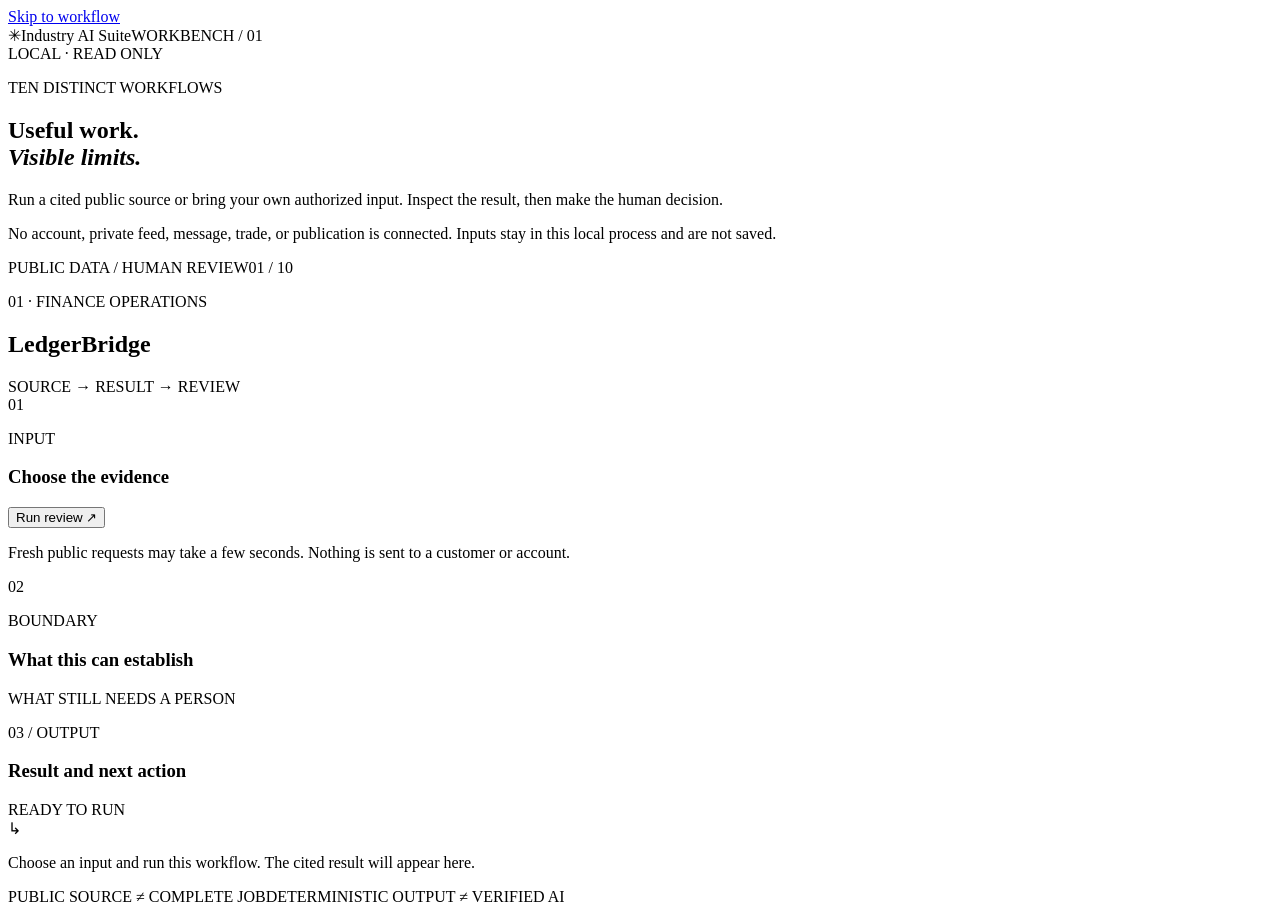
==== webapp/static/index.html @ ce4bc8d1 "Add ten-journey workbench and witnessed AI samples" ====
<!doctype html>
<html lang="en">
<head>
  <meta charset="utf-8">
  <meta name="viewport" content="width=device-width, initial-scale=1">
  <meta name="theme-color" content="#102a38">
  <meta name="workbench-token" content="__WORKBENCH_TOKEN__">
  <title>Industry AI Suite — workbench</title>
  <link rel="stylesheet" href="/styles.css">
  <script src="/app.js" defer></script>
</head>
<body>
  <a class="skip-link" href="#workflow">Skip to workflow</a>
  <header class="topbar">
    <div class="topbar__brand"><span class="mark" aria-hidden="true">✳</span><span>Industry AI Suite</span><span class="topbar__edition">WORKBENCH / 01</span></div>
    <div class="topbar__status"><span class="live-dot" aria-hidden="true"></span>LOCAL · READ ONLY</div>
  </header>
  <main class="shell">
    <aside class="rail" aria-label="Suite navigation">
      <div class="rail__intro"><p class="eyebrow">TEN DISTINCT WORKFLOWS</p><h1>Useful work.<br><em>Visible limits.</em></h1><p>Run a cited public source or bring your own authorized input. Inspect the result, then make the human decision.</p></div>
      <nav aria-label="Choose a workflow"><div id="workflow-nav" class="workflow-nav"></div></nav>
      <p class="rail__foot">No account, private feed, message, trade, or publication is connected. Inputs stay in this local process and are not saved.</p>
    </aside>
    <section id="workflow" class="workspace">
      <div class="workspace__topline"><span id="category">PUBLIC DATA / HUMAN REVIEW</span><span id="index">01 / 10</span></div>
      <div class="workspace__hero"><div><p id="signal" class="signal">01 · FINANCE OPERATIONS</p><h2 id="title">LedgerBridge</h2><p id="description" class="workspace__description"></p></div><div id="status-stamp" class="status-stamp">SOURCE → RESULT → REVIEW</div></div>
      <div class="workflow-grid">
        <section class="panel input-panel" aria-labelledby="input-heading"><div class="panel__header"><span class="step-number">01</span><div><p class="eyebrow">INPUT</p><h3 id="input-heading">Choose the evidence</h3></div></div><p id="input-help" class="panel__help"></p><form id="run-form" novalidate><div id="form-fields"></div><button id="run-button" class="button button--primary" type="submit">Run review <span aria-hidden="true">↗</span></button></form><p class="micro">Fresh public requests may take a few seconds. Nothing is sent to a customer or account.</p></section>
        <section class="panel boundary-panel" aria-labelledby="boundary-heading"><div class="panel__header"><span class="step-number">02</span><div><p class="eyebrow">BOUNDARY</p><h3 id="boundary-heading">What this can establish</h3></div></div><p id="outcome"></p><div class="boundary-rule"></div><p class="eyebrow">WHAT STILL NEEDS A PERSON</p><p id="boundary"></p></section>
      </div>
      <section id="result-panel" class="result-panel" aria-labelledby="result-heading"><div class="result-panel__head"><div><p class="eyebrow">03 / OUTPUT</p><h3 id="result-heading">Result and next action</h3></div><span id="result-state" class="result-state" role="status">READY TO RUN</span></div><div id="result-content"><div class="empty-state"><span aria-hidden="true">↳</span><p>Choose an input and run this workflow. The cited result will appear here.</p></div></div><div id="result-actions" class="result-actions" hidden><button id="download-button" class="button button--secondary" type="button">Download receipt</button><button id="review-button" class="button button--secondary" type="button">Mark locally reviewed</button></div></section>
      <footer class="workspace__foot"><span>PUBLIC SOURCE ≠ COMPLETE JOB</span><span>DETERMINISTIC OUTPUT ≠ VERIFIED AI</span></footer>
    </section>
  </main>
  <noscript><p class="noscript">Turn on JavaScript to use the local workbench. The Python command-line workflows remain available.</p></noscript>
</body>
</html>
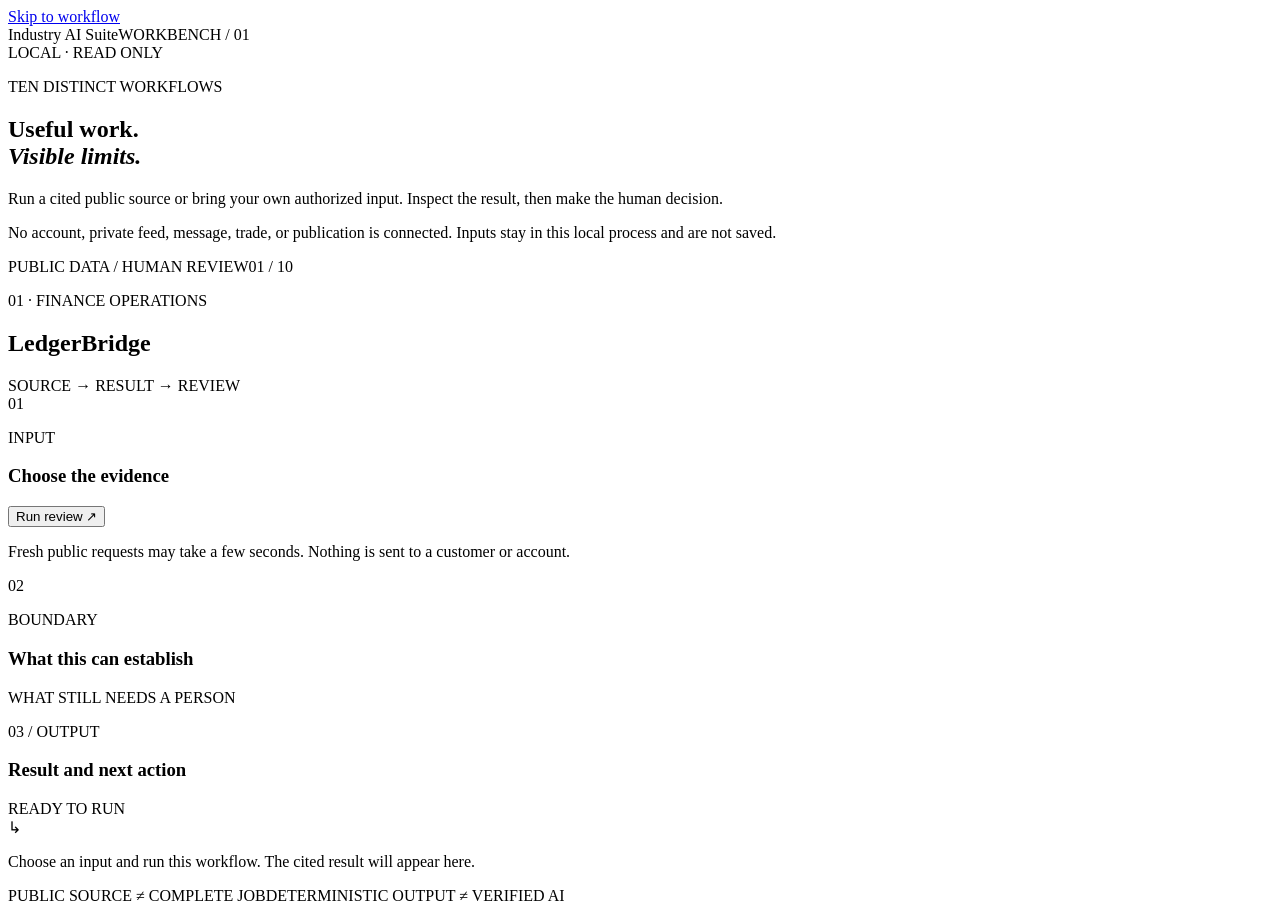
==== commit 770d541d: "Apply monochrome dossier theme to workbench and exported lab" ====
--- a/webapp/static/index.html
+++ b/webapp/static/index.html
@@ -3,16 +3,17 @@
 <head>
   <meta charset="utf-8">
   <meta name="viewport" content="width=device-width, initial-scale=1">
-  <meta name="theme-color" content="#102a38">
+  <meta name="theme-color" content="#090C10">
   <meta name="workbench-token" content="__WORKBENCH_TOKEN__">
   <title>Industry AI Suite — workbench</title>
   <link rel="stylesheet" href="/styles.css">
+  <link rel="stylesheet" href="/dark.css?v=dark-20260926-4">
   <script src="/app.js" defer></script>
 </head>
 <body>
   <a class="skip-link" href="#workflow">Skip to workflow</a>
   <header class="topbar">
-    <div class="topbar__brand"><span class="mark" aria-hidden="true">✳</span><span>Industry AI Suite</span><span class="topbar__edition">WORKBENCH / 01</span></div>
+    <div class="topbar__brand"><span class="mark" aria-hidden="true"></span><span>Industry AI Suite</span><span class="topbar__edition">WORKBENCH / 01</span></div>
     <div class="topbar__status"><span class="live-dot" aria-hidden="true"></span>LOCAL · READ ONLY</div>
   </header>
   <main class="shell">
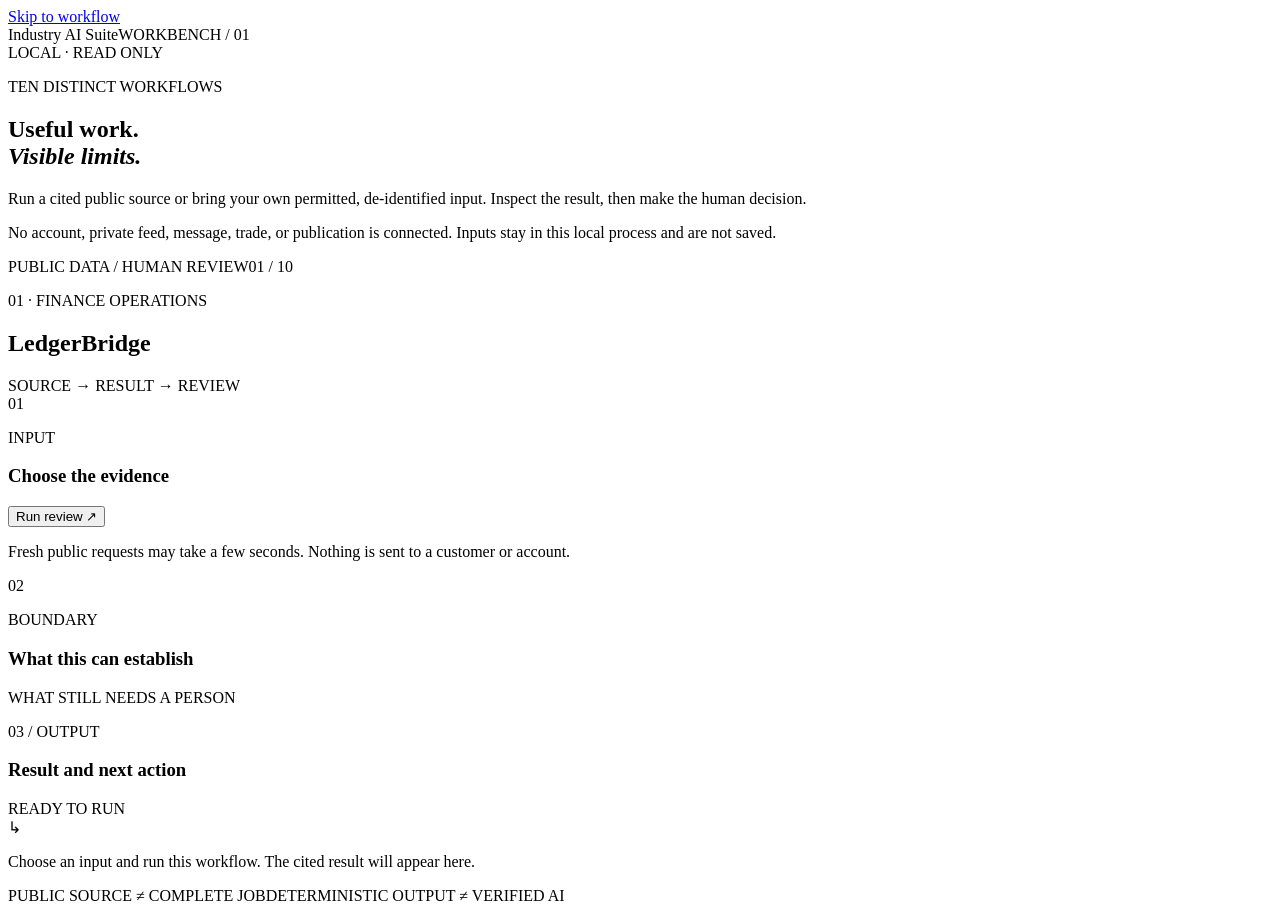
==== commit e0dd6012: "Add ten local organization review workflows" ====
--- a/webapp/static/index.html
+++ b/webapp/static/index.html
@@ -7,8 +7,8 @@
   <meta name="workbench-token" content="__WORKBENCH_TOKEN__">
   <title>Industry AI Suite — workbench</title>
   <link rel="stylesheet" href="/styles.css">
-  <link rel="stylesheet" href="/dark.css?v=dark-20260926-4">
-  <script src="/app.js" defer></script>
+  <link rel="stylesheet" href="/dark.css?v=enterprise-20260926-1">
+  <script src="/app.js?v=enterprise-20260926-1" defer></script>
 </head>
 <body>
   <a class="skip-link" href="#workflow">Skip to workflow</a>
@@ -18,7 +18,7 @@
   </header>
   <main class="shell">
     <aside class="rail" aria-label="Suite navigation">
-      <div class="rail__intro"><p class="eyebrow">TEN DISTINCT WORKFLOWS</p><h1>Useful work.<br><em>Visible limits.</em></h1><p>Run a cited public source or bring your own authorized input. Inspect the result, then make the human decision.</p></div>
+      <div class="rail__intro"><p class="eyebrow">TEN DISTINCT WORKFLOWS</p><h1>Useful work.<br><em>Visible limits.</em></h1><p>Run a cited public source or bring your own permitted, de-identified input. Inspect the result, then make the human decision.</p></div>
       <nav aria-label="Choose a workflow"><div id="workflow-nav" class="workflow-nav"></div></nav>
       <p class="rail__foot">No account, private feed, message, trade, or publication is connected. Inputs stay in this local process and are not saved.</p>
     </aside>
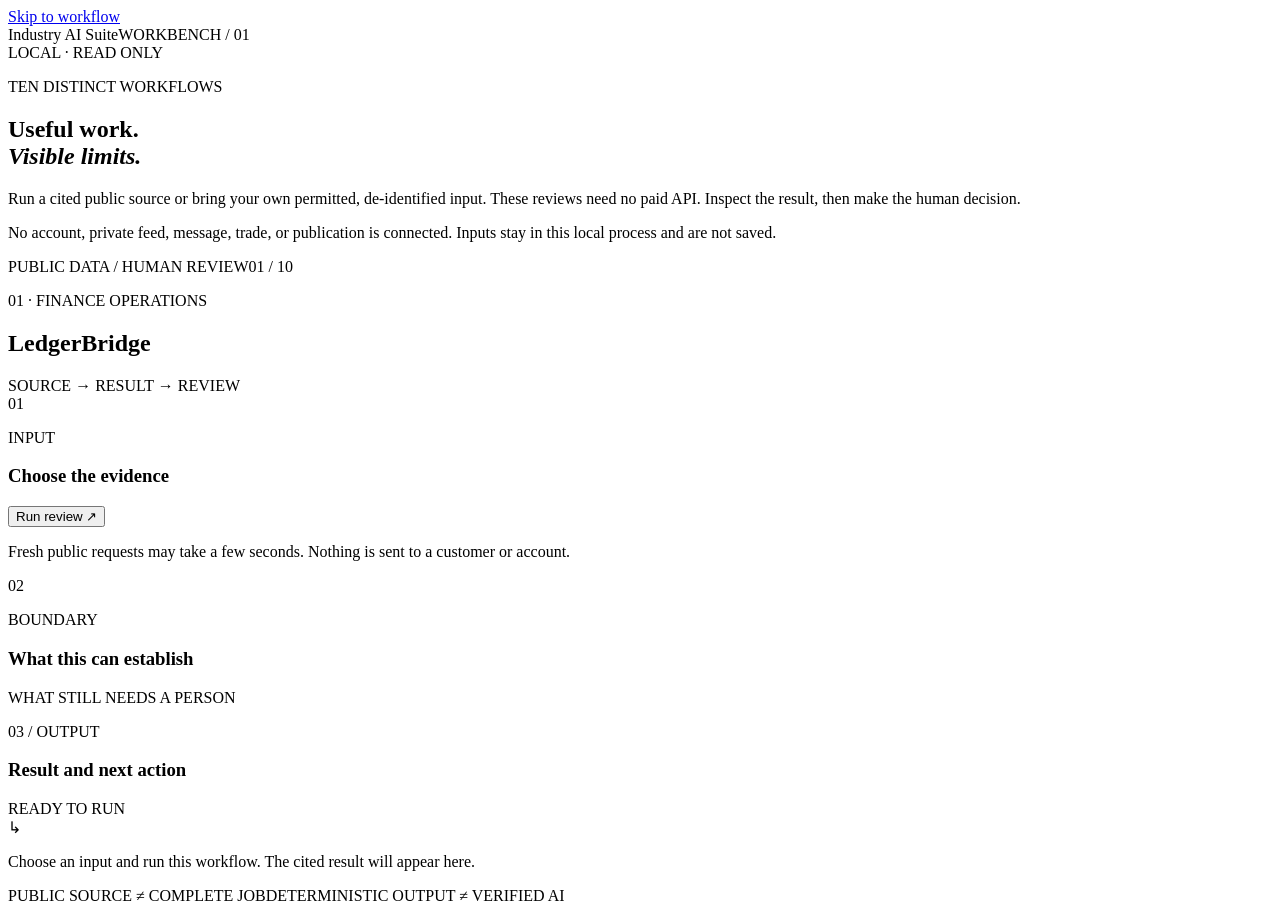
==== commit 8c5c6311: "Document free paths and clarify ChainWatch source fit" ====
--- a/webapp/static/index.html
+++ b/webapp/static/index.html
@@ -18,7 +18,7 @@
   </header>
   <main class="shell">
     <aside class="rail" aria-label="Suite navigation">
-      <div class="rail__intro"><p class="eyebrow">TEN DISTINCT WORKFLOWS</p><h1>Useful work.<br><em>Visible limits.</em></h1><p>Run a cited public source or bring your own permitted, de-identified input. Inspect the result, then make the human decision.</p></div>
+      <div class="rail__intro"><p class="eyebrow">TEN DISTINCT WORKFLOWS</p><h1>Useful work.<br><em>Visible limits.</em></h1><p>Run a cited public source or bring your own permitted, de-identified input. These reviews need no paid API. Inspect the result, then make the human decision.</p></div>
       <nav aria-label="Choose a workflow"><div id="workflow-nav" class="workflow-nav"></div></nav>
       <p class="rail__foot">No account, private feed, message, trade, or publication is connected. Inputs stay in this local process and are not saved.</p>
     </aside>
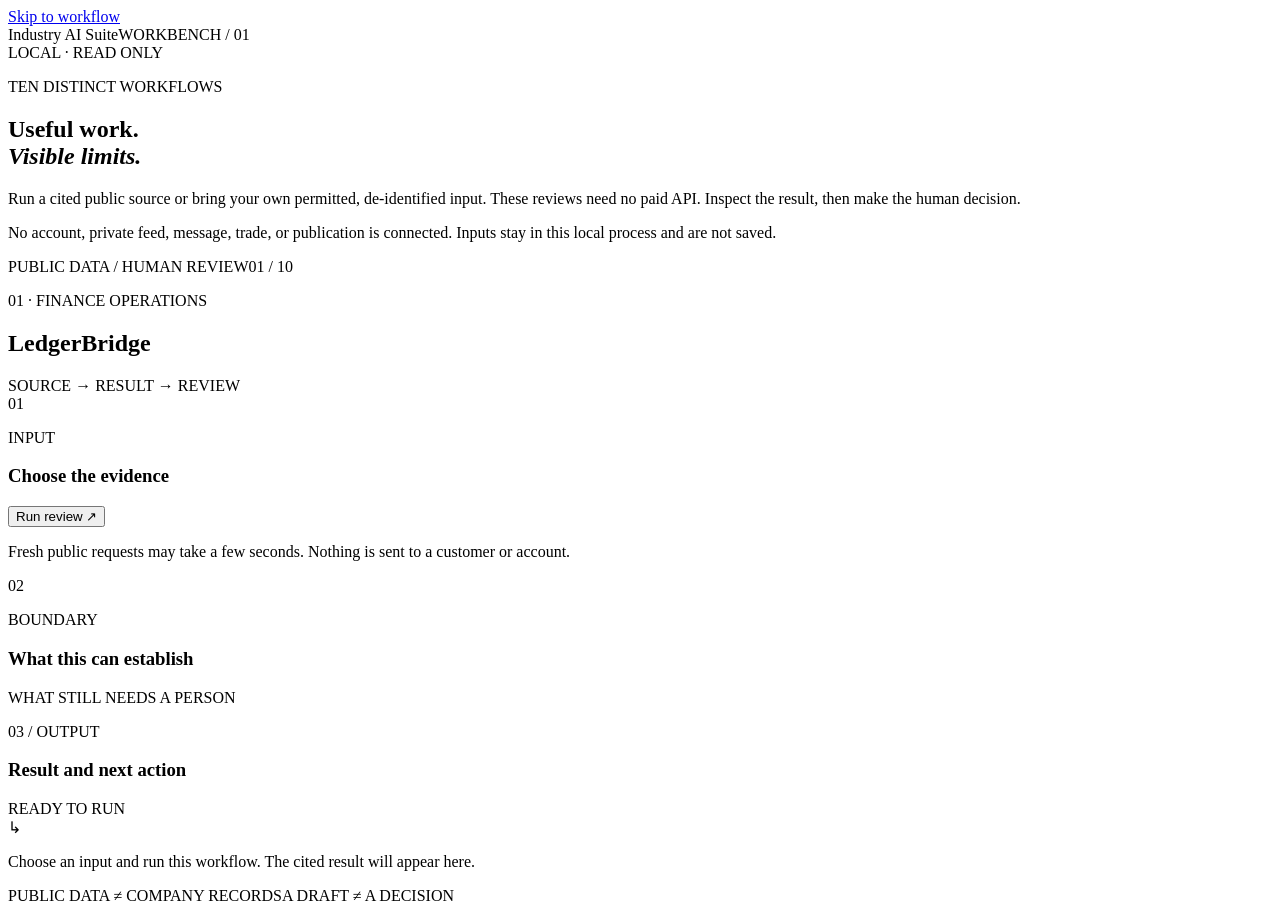
==== commit 244f6dc9: "Make lab notes conditional and clarify recorded results" ====
--- a/webapp/static/index.html
+++ b/webapp/static/index.html
@@ -7,8 +7,8 @@
   <meta name="workbench-token" content="__WORKBENCH_TOKEN__">
   <title>Industry AI Suite — workbench</title>
   <link rel="stylesheet" href="/styles.css">
-  <link rel="stylesheet" href="/dark.css?v=enterprise-20260926-1">
-  <script src="/app.js?v=enterprise-20260926-1" defer></script>
+  <link rel="stylesheet" href="/dark.css?v=wording-20260927-1">
+  <script src="/app.js?v=wording-20260927-1" defer></script>
 </head>
 <body>
   <a class="skip-link" href="#workflow">Skip to workflow</a>
@@ -20,7 +20,7 @@
     <aside class="rail" aria-label="Suite navigation">
       <div class="rail__intro"><p class="eyebrow">TEN DISTINCT WORKFLOWS</p><h1>Useful work.<br><em>Visible limits.</em></h1><p>Run a cited public source or bring your own permitted, de-identified input. These reviews need no paid API. Inspect the result, then make the human decision.</p></div>
       <nav aria-label="Choose a workflow"><div id="workflow-nav" class="workflow-nav"></div></nav>
-      <p class="rail__foot">No account, private feed, message, trade, or publication is connected. Inputs stay in this local process and are not saved.</p>
+      <p class="rail__foot" id="rail-note">No account, private feed, message, trade, or publication is connected. Inputs stay in this local process and are not saved.</p>
     </aside>
     <section id="workflow" class="workspace">
       <div class="workspace__topline"><span id="category">PUBLIC DATA / HUMAN REVIEW</span><span id="index">01 / 10</span></div>
@@ -30,7 +30,7 @@
         <section class="panel boundary-panel" aria-labelledby="boundary-heading"><div class="panel__header"><span class="step-number">02</span><div><p class="eyebrow">BOUNDARY</p><h3 id="boundary-heading">What this can establish</h3></div></div><p id="outcome"></p><div class="boundary-rule"></div><p class="eyebrow">WHAT STILL NEEDS A PERSON</p><p id="boundary"></p></section>
       </div>
       <section id="result-panel" class="result-panel" aria-labelledby="result-heading"><div class="result-panel__head"><div><p class="eyebrow">03 / OUTPUT</p><h3 id="result-heading">Result and next action</h3></div><span id="result-state" class="result-state" role="status">READY TO RUN</span></div><div id="result-content"><div class="empty-state"><span aria-hidden="true">↳</span><p>Choose an input and run this workflow. The cited result will appear here.</p></div></div><div id="result-actions" class="result-actions" hidden><button id="download-button" class="button button--secondary" type="button">Download receipt</button><button id="review-button" class="button button--secondary" type="button">Mark locally reviewed</button></div></section>
-      <footer class="workspace__foot"><span>PUBLIC SOURCE ≠ COMPLETE JOB</span><span>DETERMINISTIC OUTPUT ≠ VERIFIED AI</span></footer>
+      <footer class="workspace__foot"><span>PUBLIC DATA ≠ COMPANY RECORDS</span><span>A DRAFT ≠ A DECISION</span></footer>
     </section>
   </main>
   <noscript><p class="noscript">Turn on JavaScript to use the local workbench. The Python command-line workflows remain available.</p></noscript>
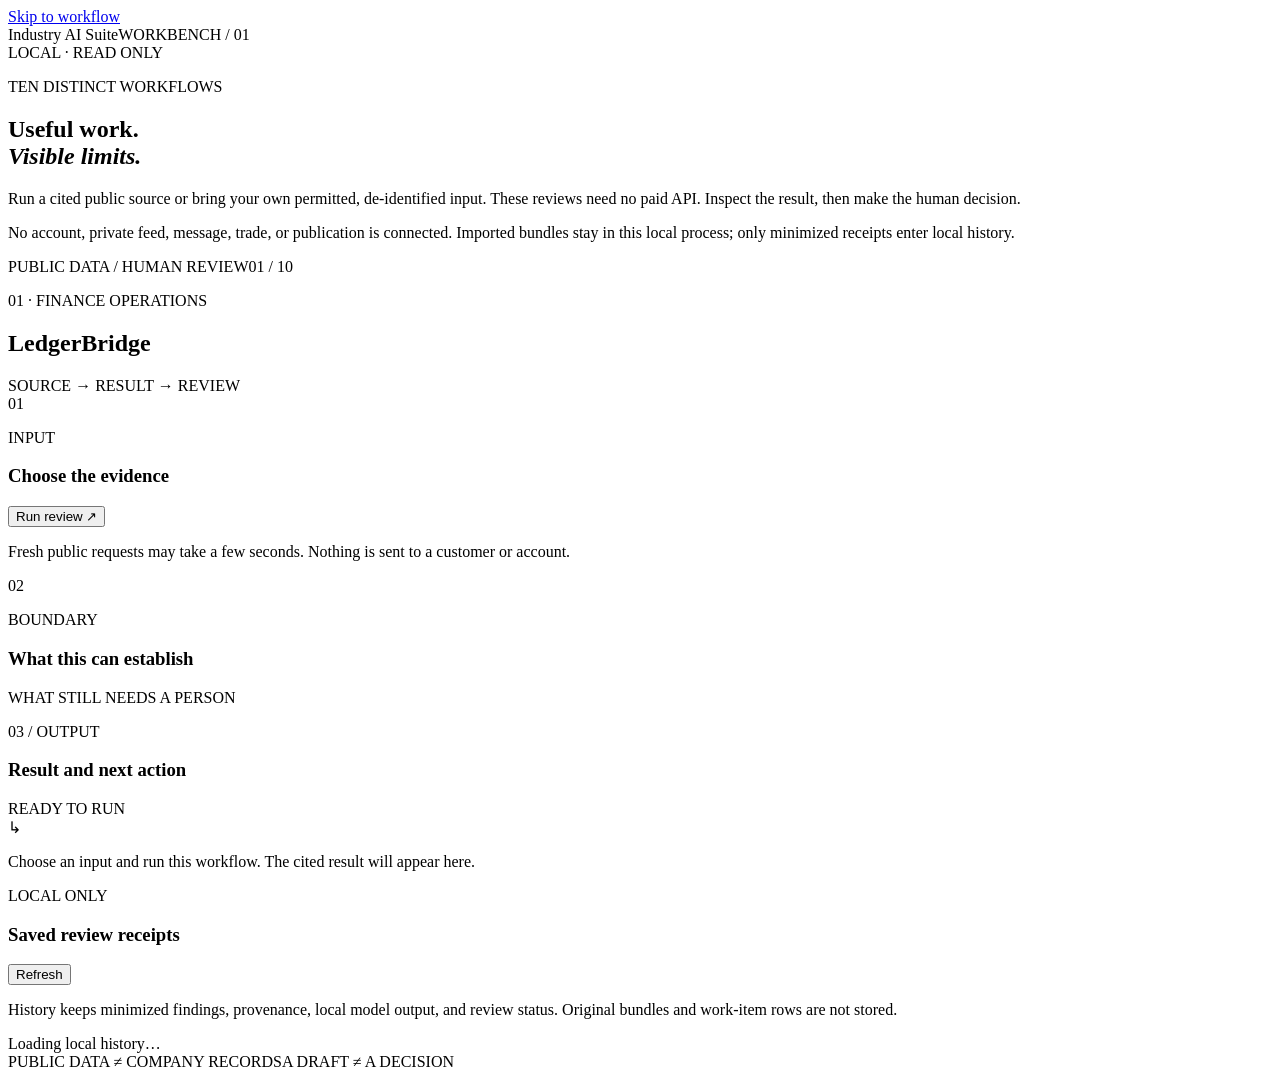
==== commit b76f26f2: "Connect enterprise imports to local review history" ====
--- a/webapp/static/index.html
+++ b/webapp/static/index.html
@@ -8,7 +8,8 @@
   <title>Industry AI Suite — workbench</title>
   <link rel="stylesheet" href="/styles.css">
   <link rel="stylesheet" href="/dark.css?v=wording-20260927-1">
-  <script src="/app.js?v=wording-20260927-1" defer></script>
+  <script src="/result-intro.js?v=status-aware-1" defer></script>
+  <script src="/app.js?v=status-aware-1" defer></script>
 </head>
 <body>
   <a class="skip-link" href="#workflow">Skip to workflow</a>
@@ -20,7 +21,7 @@
     <aside class="rail" aria-label="Suite navigation">
       <div class="rail__intro"><p class="eyebrow">TEN DISTINCT WORKFLOWS</p><h1>Useful work.<br><em>Visible limits.</em></h1><p>Run a cited public source or bring your own permitted, de-identified input. These reviews need no paid API. Inspect the result, then make the human decision.</p></div>
       <nav aria-label="Choose a workflow"><div id="workflow-nav" class="workflow-nav"></div></nav>
-      <p class="rail__foot" id="rail-note">No account, private feed, message, trade, or publication is connected. Inputs stay in this local process and are not saved.</p>
+      <p class="rail__foot" id="rail-note">No account, private feed, message, trade, or publication is connected. Imported bundles stay in this local process; only minimized receipts enter local history.</p>
     </aside>
     <section id="workflow" class="workspace">
       <div class="workspace__topline"><span id="category">PUBLIC DATA / HUMAN REVIEW</span><span id="index">01 / 10</span></div>
@@ -29,7 +30,8 @@
         <section class="panel input-panel" aria-labelledby="input-heading"><div class="panel__header"><span class="step-number">01</span><div><p class="eyebrow">INPUT</p><h3 id="input-heading">Choose the evidence</h3></div></div><p id="input-help" class="panel__help"></p><form id="run-form" novalidate><div id="form-fields"></div><button id="run-button" class="button button--primary" type="submit">Run review <span aria-hidden="true">↗</span></button></form><p class="micro">Fresh public requests may take a few seconds. Nothing is sent to a customer or account.</p></section>
         <section class="panel boundary-panel" aria-labelledby="boundary-heading"><div class="panel__header"><span class="step-number">02</span><div><p class="eyebrow">BOUNDARY</p><h3 id="boundary-heading">What this can establish</h3></div></div><p id="outcome"></p><div class="boundary-rule"></div><p class="eyebrow">WHAT STILL NEEDS A PERSON</p><p id="boundary"></p></section>
       </div>
-      <section id="result-panel" class="result-panel" aria-labelledby="result-heading"><div class="result-panel__head"><div><p class="eyebrow">03 / OUTPUT</p><h3 id="result-heading">Result and next action</h3></div><span id="result-state" class="result-state" role="status">READY TO RUN</span></div><div id="result-content"><div class="empty-state"><span aria-hidden="true">↳</span><p>Choose an input and run this workflow. The cited result will appear here.</p></div></div><div id="result-actions" class="result-actions" hidden><button id="download-button" class="button button--secondary" type="button">Download receipt</button><button id="review-button" class="button button--secondary" type="button">Mark locally reviewed</button></div></section>
+      <section id="result-panel" class="result-panel" aria-labelledby="result-heading"><div class="result-panel__head"><div><p class="eyebrow">03 / OUTPUT</p><h3 id="result-heading">Result and next action</h3></div><span id="result-state" class="result-state" role="status">READY TO RUN</span></div><div id="result-content"><div class="empty-state"><span aria-hidden="true">↳</span><p>Choose an input and run this workflow. The cited result will appear here.</p></div></div><div id="result-actions" class="result-actions" hidden><button id="download-button" class="button button--secondary" type="button">Download receipt</button><button id="review-button" class="button button--secondary" type="button">Mark locally reviewed</button><button id="changes-button" class="button button--secondary" type="button" hidden>Request changes</button></div></section>
+      <section id="receipt-history" class="receipt-history" aria-labelledby="history-heading"><div class="receipt-history__head"><div><p class="eyebrow">LOCAL ONLY</p><h3 id="history-heading">Saved review receipts</h3></div><button id="refresh-history" class="button button--secondary" type="button">Refresh</button></div><p class="micro">History keeps minimized findings, provenance, local model output, and review status. Original bundles and work-item rows are not stored.</p><div id="history-status" class="history-status" role="status">Loading local history…</div><div id="history-list" class="history-list"></div></section>
       <footer class="workspace__foot"><span>PUBLIC DATA ≠ COMPANY RECORDS</span><span>A DRAFT ≠ A DECISION</span></footer>
     </section>
   </main>
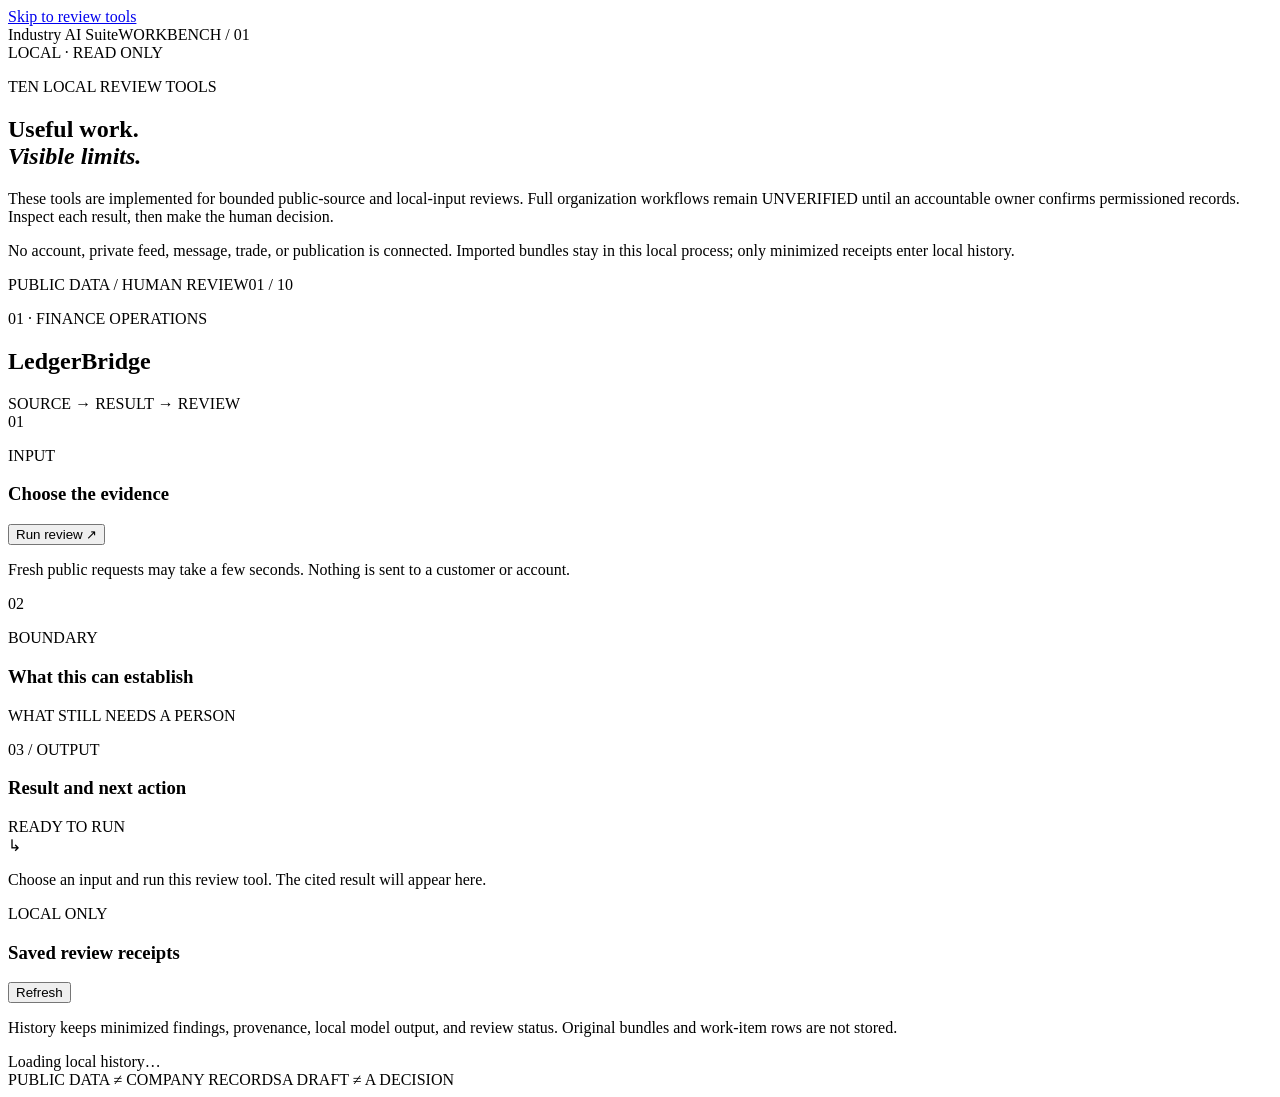
==== commit 2f698033: "docs: present the completed local review workbench" ====
--- a/webapp/static/index.html
+++ b/webapp/static/index.html
@@ -12,15 +12,15 @@
   <script src="/app.js?v=status-aware-1" defer></script>
 </head>
 <body>
-  <a class="skip-link" href="#workflow">Skip to workflow</a>
+  <a class="skip-link" href="#workflow">Skip to review tools</a>
   <header class="topbar">
     <div class="topbar__brand"><span class="mark" aria-hidden="true"></span><span>Industry AI Suite</span><span class="topbar__edition">WORKBENCH / 01</span></div>
     <div class="topbar__status"><span class="live-dot" aria-hidden="true"></span>LOCAL · READ ONLY</div>
   </header>
   <main class="shell">
     <aside class="rail" aria-label="Suite navigation">
-      <div class="rail__intro"><p class="eyebrow">TEN DISTINCT WORKFLOWS</p><h1>Useful work.<br><em>Visible limits.</em></h1><p>Run a cited public source or bring your own permitted, de-identified input. These reviews need no paid API. Inspect the result, then make the human decision.</p></div>
-      <nav aria-label="Choose a workflow"><div id="workflow-nav" class="workflow-nav"></div></nav>
+      <div class="rail__intro"><p class="eyebrow">TEN LOCAL REVIEW TOOLS</p><h1>Useful work.<br><em>Visible limits.</em></h1><p>These tools are implemented for bounded public-source and local-input reviews. Full organization workflows remain UNVERIFIED until an accountable owner confirms permissioned records. Inspect each result, then make the human decision.</p></div>
+      <nav aria-label="Choose a review tool"><div id="workflow-nav" class="workflow-nav"></div></nav>
       <p class="rail__foot" id="rail-note">No account, private feed, message, trade, or publication is connected. Imported bundles stay in this local process; only minimized receipts enter local history.</p>
     </aside>
     <section id="workflow" class="workspace">
@@ -30,7 +30,7 @@
         <section class="panel input-panel" aria-labelledby="input-heading"><div class="panel__header"><span class="step-number">01</span><div><p class="eyebrow">INPUT</p><h3 id="input-heading">Choose the evidence</h3></div></div><p id="input-help" class="panel__help"></p><form id="run-form" novalidate><div id="form-fields"></div><button id="run-button" class="button button--primary" type="submit">Run review <span aria-hidden="true">↗</span></button></form><p class="micro">Fresh public requests may take a few seconds. Nothing is sent to a customer or account.</p></section>
         <section class="panel boundary-panel" aria-labelledby="boundary-heading"><div class="panel__header"><span class="step-number">02</span><div><p class="eyebrow">BOUNDARY</p><h3 id="boundary-heading">What this can establish</h3></div></div><p id="outcome"></p><div class="boundary-rule"></div><p class="eyebrow">WHAT STILL NEEDS A PERSON</p><p id="boundary"></p></section>
       </div>
-      <section id="result-panel" class="result-panel" aria-labelledby="result-heading"><div class="result-panel__head"><div><p class="eyebrow">03 / OUTPUT</p><h3 id="result-heading">Result and next action</h3></div><span id="result-state" class="result-state" role="status">READY TO RUN</span></div><div id="result-content"><div class="empty-state"><span aria-hidden="true">↳</span><p>Choose an input and run this workflow. The cited result will appear here.</p></div></div><div id="result-actions" class="result-actions" hidden><button id="download-button" class="button button--secondary" type="button">Download receipt</button><button id="review-button" class="button button--secondary" type="button">Mark locally reviewed</button><button id="changes-button" class="button button--secondary" type="button" hidden>Request changes</button></div></section>
+      <section id="result-panel" class="result-panel" aria-labelledby="result-heading"><div class="result-panel__head"><div><p class="eyebrow">03 / OUTPUT</p><h3 id="result-heading">Result and next action</h3></div><span id="result-state" class="result-state" role="status">READY TO RUN</span></div><div id="result-content"><div class="empty-state"><span aria-hidden="true">↳</span><p>Choose an input and run this review tool. The cited result will appear here.</p></div></div><div id="result-actions" class="result-actions" hidden><button id="download-button" class="button button--secondary" type="button">Download receipt</button><button id="review-button" class="button button--secondary" type="button">Mark locally reviewed</button><button id="changes-button" class="button button--secondary" type="button" hidden>Request changes</button></div></section>
       <section id="receipt-history" class="receipt-history" aria-labelledby="history-heading"><div class="receipt-history__head"><div><p class="eyebrow">LOCAL ONLY</p><h3 id="history-heading">Saved review receipts</h3></div><button id="refresh-history" class="button button--secondary" type="button">Refresh</button></div><p class="micro">History keeps minimized findings, provenance, local model output, and review status. Original bundles and work-item rows are not stored.</p><div id="history-status" class="history-status" role="status">Loading local history…</div><div id="history-list" class="history-list"></div></section>
       <footer class="workspace__foot"><span>PUBLIC DATA ≠ COMPANY RECORDS</span><span>A DRAFT ≠ A DECISION</span></footer>
     </section>
